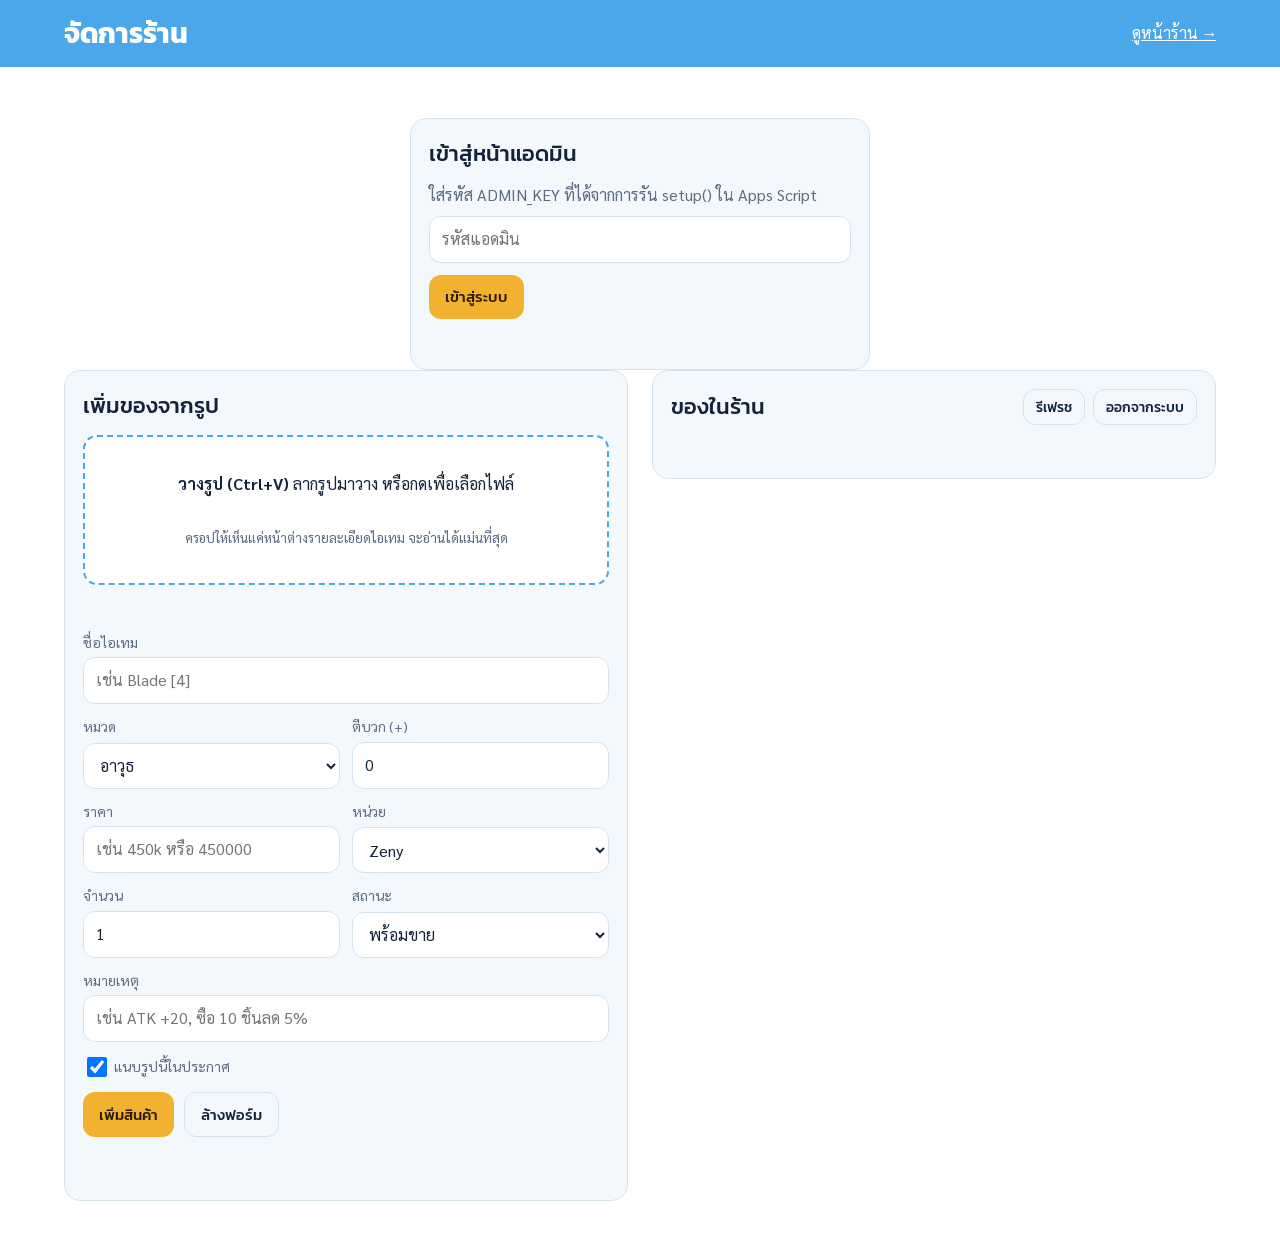
==== admin.html @ 88887d54 "Add files via upload" ====
<!DOCTYPE html>
<html lang="th">
<head>
<meta charset="utf-8">
<meta name="viewport" content="width=device-width, initial-scale=1">
<meta name="robots" content="noindex">
<title>จัดการร้าน RO</title>
<link rel="preconnect" href="https://fonts.googleapis.com">
<link rel="preconnect" href="https://fonts.gstatic.com" crossorigin>
<link href="https://fonts.googleapis.com/css2?family=Kanit:wght@500;700&family=Sarabun:wght@400;600&display=swap" rel="stylesheet">
<link rel="stylesheet" href="style.css">
<style>
.top{background:var(--sky);color:#fff;padding-block:18px}
.top .wrap{display:flex;flex-wrap:wrap;gap:12px;align-items:center;justify-content:space-between}
.top h1{margin:0;font-size:28px;line-height:1.1}
.top a{color:#fff}
.cols{display:grid;grid-template-columns:minmax(0,1fr) minmax(0,1fr);gap:24px;align-items:start}
.panel{background:var(--card);border:1px solid var(--line);border-radius:16px;padding:18px}
.panel h2{margin:0 0 12px;font-size:22px;font-weight:500}
.drop{border:2px dashed var(--sky);border-radius:14px;padding:22px 16px;text-align:center;cursor:pointer;background:var(--bg);display:grid;gap:6px;place-items:center;min-height:150px}
.drop.over{background:color-mix(in srgb,var(--sky) 14%,var(--bg))}
.drop img{max-height:240px;border-radius:8px}
.drop small{color:var(--soft)}
.status{font-size:15px;margin:10px 0 0;min-height:1.5em}
.status.ok{color:var(--ok)}.status.bad{color:var(--bad)}
.form{display:grid;grid-template-columns:repeat(2,minmax(0,1fr));gap:12px;margin-top:14px}
.form label{display:grid;gap:4px;font-size:14px;color:var(--soft)}
.form .full{grid-column:1/-1}
.form input,.form select,.form textarea{width:100%;color:var(--ink)}
.check{display:flex!important;align-items:center;gap:8px;grid-template-columns:none}
.check input{width:20px!important;height:20px;min-height:0}
.raw{font-size:13px;color:var(--soft);margin-top:10px}
.raw pre{white-space:pre-wrap;background:var(--bg);border:1px solid var(--line);border-radius:8px;padding:8px;max-height:160px;overflow:auto}
.list{display:grid;gap:10px}
.li{display:grid;grid-template-columns:44px minmax(0,1fr) auto;gap:6px 12px;align-items:center;background:var(--bg);border:1px solid var(--line);border-radius:12px;padding:10px}
.li .ico{width:44px;height:44px;grid-row:span 2}
.li .ico svg{width:30px;height:30px}
.li .nm{font-weight:600}
.li .pr{color:var(--gold-ink);font-family:Kanit,sans-serif;white-space:nowrap}
.li .ctl{grid-column:2/-1;display:flex;flex-wrap:wrap;gap:6px;align-items:center}
.li .ctl input{width:8.5em;min-height:36px;padding:6px 10px}
.li .ctl select{min-height:36px;padding:6px 10px}
.li.hidden-row{opacity:.55}
.btn.danger{background:transparent;border:1.5px solid var(--bad);color:var(--bad)}
.login{max-width:460px;margin:0 auto}
.login input{width:100%;margin:8px 0 12px}
@media(max-width:860px){.cols{grid-template-columns:minmax(0,1fr)}}
@media(max-width:480px){.form{grid-template-columns:minmax(0,1fr)}}
</style>
</head>
<body>
<header class="band top">
  <div class="wrap"><h1>จัดการร้าน</h1><a href="./">ดูหน้าร้าน →</a></div>
</header>

<main class="band">
  <div class="wrap">
    <section id="login" class="panel login" hidden>
      <h2>เข้าสู่หน้าแอดมิน</h2>
      <p style="margin:0;color:var(--soft)">ใส่รหัส ADMIN_KEY ที่ได้จากการรัน setup() ใน Apps Script</p>
      <label for="key" class="vh">รหัสแอดมิน</label>
      <input id="key" type="password" autocomplete="current-password" placeholder="รหัสแอดมิน">
      <button class="btn" id="login-btn" type="button">เข้าสู่ระบบ</button>
      <p class="status" id="login-status"></p>
    </section>

    <div id="app" class="cols" hidden>
      <section class="panel">
        <h2>เพิ่มของจากรูป</h2>
        <div class="drop" id="drop" tabindex="0" role="button" aria-label="เลือกรูป screenshot">
          <span id="drop-text"><b>วางรูป (Ctrl+V)</b> ลากรูปมาวาง หรือกดเพื่อเลือกไฟล์</span>
          <small>ครอปให้เห็นแค่หน้าต่างรายละเอียดไอเทม จะอ่านได้แม่นที่สุด</small>
          <img id="preview" alt="รูปที่เลือก" hidden>
        </div>
        <input id="file" type="file" accept="image/*" hidden>
        <p class="status" id="ocr-status"></p>

        <form class="form" id="form" autocomplete="off">
          <label class="full">ชื่อไอเทม<input id="f-name" required placeholder="เช่น Blade [4]"></label>
          <label>หมวด<select id="f-cat"></select></label>
          <label>ตีบวก (+)<input id="f-refine" type="number" min="0" max="20" value="0" inputmode="numeric"></label>
          <label>ราคา<input id="f-price" required placeholder="เช่น 450k หรือ 450000" inputmode="decimal"></label>
          <label>หน่วย<select id="f-cur"><option value="z">Zeny</option><option value="฿">บาท</option></select></label>
          <label>จำนวน<input id="f-qty" type="number" min="1" value="1" inputmode="numeric"></label>
          <label>สถานะ<select id="f-status"><option value="on">พร้อมขาย</option><option value="hidden">ซ่อนไว้ก่อน</option></select></label>
          <label class="full">หมายเหตุ<input id="f-note" placeholder="เช่น ATK +20, ซื้อ 10 ชิ้นลด 5%"></label>
          <label class="full check"><input id="f-img" type="checkbox" checked> แนบรูปนี้ในประกาศ</label>
          <div class="full acts" style="justify-content:flex-start">
            <button class="btn" id="add-btn" type="submit">เพิ่มสินค้า</button>
            <button class="btn ghost" id="reset-btn" type="button">ล้างฟอร์ม</button>
          </div>
          <p class="status full" id="add-status"></p>
        </form>
        <details class="raw" id="raw-box" hidden><summary>ข้อความที่อ่านได้จากรูป</summary><pre id="raw"></pre></details>
      </section>

      <section class="panel">
        <div style="display:flex;justify-content:space-between;align-items:center;gap:10px;flex-wrap:wrap;margin-bottom:12px">
          <h2 style="margin:0">ของในร้าน <span id="n" style="color:var(--soft);font-size:16px"></span></h2>
          <div style="display:flex;gap:8px"><button class="btn ghost small" id="reload" type="button">รีเฟรช</button><button class="btn ghost small" id="logout" type="button">ออกจากระบบ</button></div>
        </div>
        <p class="status" id="list-status"></p>
        <div class="list" id="list"></div>
      </section>
    </div>
  </div>
</main>

<script src="config.js"></script>
<script src="common.js"></script>
<script src="parse.js"></script>
<script>
{
const { CATS, ICON, esc, fmt, fullName, parsePrice, api } = RO;
const $ = s => document.querySelector(s);
const TESS = "https://cdn.jsdelivr.net/npm/tesseract.js@5.1.1/dist/tesseract.min.js";
let KEY = "", ITEMS = [], imageData = "", worker = null, confirmDel = null;

const store = { get: k => { try { return localStorage.getItem(k) || ""; } catch (_) { return ""; } }, set: (k, v) => { try { v ? localStorage.setItem(k, v) : localStorage.removeItem(k); } catch (_) {} } };
const say = (el, msg, kind) => { el.textContent = msg || ""; el.className = "status" + (kind ? " " + kind : "") + (el.classList.contains("full") ? " full" : ""); };

$("#f-cat").innerHTML = CATS.map(([k, l]) => `<option value="${k}">${l}</option>`).join("");

/* ---------- login ---------- */
async function login(k) {
  say($("#login-status"), "กำลังตรวจสอบ…");
  try {
    await api({ key: k, action: "check" });
    KEY = k; store.set("ro-admin-key", k);
    $("#login").hidden = true; $("#app").hidden = false;
    loadList();
  } catch (e) {
    store.set("ro-admin-key", "");
    $("#login").hidden = false; $("#app").hidden = true;
    say($("#login-status"), e.message, "bad");
  }
}
$("#login-btn").addEventListener("click", () => login($("#key").value.trim()));
$("#key").addEventListener("keydown", e => { if (e.key === "Enter") login($("#key").value.trim()); });
$("#logout").addEventListener("click", () => { store.set("ro-admin-key", ""); location.reload(); });

/* ---------- image + OCR ---------- */
function loadScript(src) { return new Promise((ok, no) => { const s = document.createElement("script"); s.src = src; s.onload = ok; s.onerror = () => no(new Error("โหลดตัวอ่านรูปไม่สำเร็จ")); document.head.appendChild(s); }); }
function readImage(file) { return new Promise((ok, no) => { const img = new Image(); img.onload = () => ok(img); img.onerror = () => no(new Error("เปิดรูปไม่ได้")); img.src = URL.createObjectURL(file); }); }

// ย่อรูปสำหรับแนบในประกาศ (กว้างสุด 900px, JPEG)
function toJpeg(img) {
  const s = Math.min(1, 900 / img.naturalWidth), c = document.createElement("canvas");
  c.width = Math.round(img.naturalWidth * s); c.height = Math.round(img.naturalHeight * s);
  c.getContext("2d").drawImage(img, 0, 0, c.width, c.height);
  return c.toDataURL("image/jpeg", 0.85);
}
// เตรียมรูปให้ OCR อ่านง่าย: ขยาย 2 เท่า, ขาวดำ, กลับสีถ้าพื้นมืด
function forOcr(img) {
  const s = Math.min(2, 2400 / img.naturalWidth), c = document.createElement("canvas");
  c.width = Math.round(img.naturalWidth * s); c.height = Math.round(img.naturalHeight * s);
  const g = c.getContext("2d"); g.imageSmoothingQuality = "high"; g.drawImage(img, 0, 0, c.width, c.height);
  const d = g.getImageData(0, 0, c.width, c.height), p = d.data; let sum = 0;
  for (let i = 0; i < p.length; i += 4) { const y = 0.299 * p[i] + 0.587 * p[i + 1] + 0.114 * p[i + 2]; p[i] = p[i + 1] = p[i + 2] = y; sum += y; }
  if (sum / (p.length / 4) < 110) for (let i = 0; i < p.length; i += 4) p[i] = p[i + 1] = p[i + 2] = 255 - p[i];
  g.putImageData(d, 0, 0); return c;
}

async function handleFile(file) {
  if (!file || !/^image\//.test(file.type)) return say($("#ocr-status"), "ต้องเป็นไฟล์รูปเท่านั้น", "bad");
  try {
    const img = await readImage(file);
    imageData = toJpeg(img);
    $("#preview").src = imageData; $("#preview").hidden = false; $("#drop-text").hidden = true;
    say($("#ocr-status"), "กำลังอ่านข้อความในรูป… (ครั้งแรกอาจใช้เวลา 10–20 วินาที)");
    if (!window.Tesseract) await loadScript(TESS);
    if (!worker) worker = await Tesseract.createWorker("eng");
    const { data } = await worker.recognize(forOcr(img));
    const r = parseItemText(data.text);
    $("#raw").textContent = r.raw.join("\n"); $("#raw-box").hidden = false;
    if (r.name) $("#f-name").value = r.name;
    $("#f-refine").value = r.refine; $("#f-cat").value = r.cat; $("#f-qty").value = r.qty;
    if (r.note && !$("#f-note").value) $("#f-note").value = r.note;
    say($("#ocr-status"), r.name ? "อ่านได้แล้ว ตรวจชื่อให้ถูก ใส่ราคา แล้วกดเพิ่มสินค้า" : "อ่านชื่อไม่ออก พิมพ์ชื่อเองได้เลย", r.name ? "ok" : "bad");
    $("#f-price").focus();
  } catch (e) { say($("#ocr-status"), e.message, "bad"); }
}
const drop = $("#drop");
drop.addEventListener("click", () => $("#file").click());
drop.addEventListener("keydown", e => { if (e.key === "Enter" || e.key === " ") { e.preventDefault(); $("#file").click(); } });
$("#file").addEventListener("change", e => handleFile(e.target.files[0]));
drop.addEventListener("dragover", e => { e.preventDefault(); drop.classList.add("over"); });
drop.addEventListener("dragleave", () => drop.classList.remove("over"));
drop.addEventListener("drop", e => { e.preventDefault(); drop.classList.remove("over"); handleFile(e.dataTransfer.files[0]); });
document.addEventListener("paste", e => { if ($("#app").hidden) return; const f = [...(e.clipboardData?.files || [])].find(f => /^image\//.test(f.type)); if (f) { e.preventDefault(); handleFile(f); } });

function resetForm() {
  $("#form").reset(); imageData = ""; $("#preview").hidden = true; $("#drop-text").hidden = false;
  $("#raw-box").hidden = true; say($("#ocr-status"), ""); $("#file").value = "";
}
$("#reset-btn").addEventListener("click", () => { resetForm(); say($("#add-status"), ""); });

$("#form").addEventListener("submit", async e => {
  e.preventDefault();
  const price = parsePrice($("#f-price").value);
  if (!$("#f-name").value.trim()) return say($("#add-status"), "ใส่ชื่อไอเทมก่อนครับ", "bad");
  if (!(price >= 0)) return say($("#add-status"), "ราคาไม่ถูกต้อง ใส่แบบ 450k หรือ 450000", "bad");
  const item = { name: $("#f-name").value.trim(), cat: $("#f-cat").value, refine: +$("#f-refine").value || 0, price, cur: $("#f-cur").value, qty: +$("#f-qty").value || 1, status: $("#f-status").value, note: $("#f-note").value.trim() };
  $("#add-btn").disabled = true; say($("#add-status"), "กำลังบันทึก…");
  try {
    const r = await api({ key: KEY, action: "add", item, image: $("#f-img").checked ? imageData : "" });
    ITEMS.unshift(r.item); renderList();
    say($("#add-status"), "เพิ่ม " + fullName(r.item) + " แล้ว ✓", "ok"); resetForm();
  } catch (err) { say($("#add-status"), err.message, "bad"); }
  $("#add-btn").disabled = false;
});

/* ---------- list ---------- */
async function loadList() {
  say($("#list-status"), "กำลังโหลด…");
  try { const r = await api({ key: KEY, action: "list" }); ITEMS = r.items.reverse(); renderList(); say($("#list-status"), ""); }
  catch (e) { say($("#list-status"), e.message, "bad"); }
}
function renderList() {
  $("#n").textContent = "(" + ITEMS.length + ")";
  $("#list").innerHTML = ITEMS.length ? ITEMS.map(i => `<div class="li${i.status === "hidden" ? " hidden-row" : ""}" data-id="${esc(i.id)}">
    <div class="ico">${ICON[i.cat] || ICON.use}</div>
    <div class="nm">${esc(fullName(i))} <span style="color:var(--soft);font-weight:400">×${esc(i.qty)}</span></div>
    <div class="pr">${esc(fmt(i.price, i.cur))}</div>
    <div class="ctl">
      <label class="vh" for="p-${esc(i.id)}">ราคาใหม่</label>
      <input id="p-${esc(i.id)}" data-f="price" placeholder="ราคาใหม่" inputmode="decimal">
      <label class="vh" for="s-${esc(i.id)}">สถานะ</label>
      <select id="s-${esc(i.id)}" data-f="status">${[["on", "พร้อมขาย"], ["sold", "ขายแล้ว"], ["hidden", "ซ่อน"]].map(([v, l]) => `<option value="${v}"${i.status === v ? " selected" : ""}>${l}</option>`).join("")}</select>
      <button class="btn small" type="button" data-act="save">บันทึก</button>
      <button class="btn danger small" type="button" data-act="del">${confirmDel === i.id ? "ยืนยันลบ?" : "ลบ"}</button>
    </div>
  </div>`).join("") : `<div class="empty">ยังไม่มีของในร้าน เริ่มเพิ่มจากรูปทางซ้ายได้เลย</div>`;
}
$("#list").addEventListener("click", async e => {
  const b = e.target.closest("[data-act]"); if (!b) return;
  const row = b.closest(".li"), id = row.dataset.id;
  try {
    if (b.dataset.act === "del") {
      if (confirmDel !== id) { confirmDel = id; renderList(); return; }
      b.disabled = true; await api({ key: KEY, action: "delete", id });
      ITEMS = ITEMS.filter(i => i.id !== id); confirmDel = null; renderList(); say($("#list-status"), "ลบแล้ว ✓", "ok");
    } else {
      const patch = { status: row.querySelector('[data-f="status"]').value };
      const pv = row.querySelector('[data-f="price"]').value.trim();
      if (pv) { const p = parsePrice(pv); if (!(p >= 0)) return say($("#list-status"), "ราคาไม่ถูกต้อง", "bad"); patch.price = p; }
      b.disabled = true; const r = await api({ key: KEY, action: "update", id, patch });
      ITEMS = ITEMS.map(i => i.id === id ? r.item : i); renderList(); say($("#list-status"), "บันทึก " + fullName(r.item) + " แล้ว ✓", "ok");
    }
  } catch (err) { b.disabled = false; say($("#list-status"), err.message, "bad"); }
});
$("#reload").addEventListener("click", loadList);

/* ---------- start ---------- */
if (!window.API_URL) { $("#login").hidden = false; say($("#login-status"), "ยังไม่ได้ใส่ API_URL ใน config.js (ดู README ขั้นที่ 3)", "bad"); $("#login-btn").disabled = true; }
else if (store.get("ro-admin-key")) login(store.get("ro-admin-key"));
else $("#login").hidden = false;
}
</script>
</body>
</html>
---- style.css ----
/* VOICE everyday, a friendly player's shop
   IDEA a merchant's vending cart in town: sign board, crates of goods, price tags
   PICTURE sky band with a drawn merchant cart; the item list is the main content
   COLOUR sky blue field, white surface, deep navy ink, sunflower gold accent for prices
   TYPE Kanit display + Sarabun text (Thai)
   LAYOUT laptop: band with title left + cart scene; list grid beneath. phone: stacked */
:root{color-scheme:light dark;--bg:light-dark(#ffffff,#0d1a2b);--ink:light-dark(#13233a,#eaf2fb);--soft:light-dark(#5b6b80,#9fb2c8);--sky:light-dark(#4aa8ea,#173a5c);--sky2:light-dark(#9fd6fb,#24547f);--card:light-dark(#f3f8fd,#132539);--line:light-dark(#d5e3f1,#24405e);--gold:#f2b230;--gold-ink:light-dark(#8a5a00,#ffd27a);--sold:light-dark(#c9d3de,#3a4b60);--ok:light-dark(#137a3a,#6fdc98);--bad:light-dark(#b3261e,#ff8a80)}
*{box-sizing:border-box;min-width:0}
html,body{margin:0}
body{background:var(--bg);color:var(--ink);font:16px/1.55 Sarabun,"Noto Sans Thai",system-ui,sans-serif;overflow-x:clip}
h1,h2,h3,.btn,.chip{font-family:Kanit,Sarabun,system-ui,sans-serif}
img{max-width:100%}
.vh{position:absolute;left:-9999px}
.band{padding-block:clamp(24px,4vw,56px);padding-left:max(5vw,16px);padding-right:max(5vw,16px)}
.wrap{max-width:1240px;margin:0 auto}
.hero{background:linear-gradient(var(--sky),var(--sky2));color:#fff;padding-bottom:0}
.hero .wrap{display:grid;grid-template-columns:minmax(0,1fr) minmax(0,1.1fr);gap:24px;align-items:end}
.hero h1{font-size:clamp(34px,5vw,52px);line-height:1.05;letter-spacing:-.02em;margin:0 0 10px;text-wrap:balance}
.hero p{margin:0 0 8px;font-size:17px;max-width:34em}
.hero .txt{padding-bottom:clamp(24px,4vw,56px)}
.meta{display:flex;flex-wrap:wrap;gap:8px;margin-top:14px}
.meta span{background:rgb(255 255 255/.22);border-radius:999px;padding:4px 12px;font-size:14px;white-space:nowrap}
.scene{position:relative;height:clamp(200px,26vw,300px)}
.scene svg{position:absolute;inset:0;width:100%;height:100%}
.tools{display:flex;flex-wrap:wrap;gap:10px;align-items:center;margin-bottom:18px}
input,select,textarea{font:inherit;font-size:16px;padding:10px 12px;border:1.5px solid var(--line);border-radius:12px;background:var(--bg);color:var(--ink);min-height:44px}
.search{flex:1 1 240px}
input:focus,select:focus,textarea:focus,.chip:focus-visible,.btn:focus-visible{outline:3px solid var(--gold);outline-offset:2px}
.chips{display:flex;flex-wrap:wrap;gap:8px;margin-bottom:18px}
.chip{border:1.5px solid var(--line);background:var(--bg);color:var(--ink);border-radius:999px;padding:8px 16px;font-size:15px;min-height:44px;cursor:pointer}
.chip:hover{border-color:var(--sky)}
.chip[aria-pressed=true]{background:var(--ink);color:var(--bg);border-color:var(--ink)}
.count{color:var(--soft);font-size:14px;margin:0 0 12px}
.grid{display:grid;grid-template-columns:repeat(auto-fill,minmax(250px,1fr));gap:14px}
.item{background:var(--card);border:1px solid var(--line);border-radius:16px;padding:16px;display:grid;grid-template-columns:56px minmax(0,1fr);gap:4px 14px;align-content:start}
.item.sold{opacity:.6}
.ico{grid-row:span 2;width:56px;height:56px;border-radius:14px;background:var(--bg);border:1px solid var(--line);display:grid;place-items:center;overflow:hidden}
.ico svg{width:38px;height:38px}
.shot{grid-column:1/-1;margin-top:8px;border-radius:10px;border:1px solid var(--line);background:#000;max-height:220px;width:100%;object-fit:contain;cursor:zoom-in}
.item h3{margin:0;font-size:18px;line-height:1.25;font-weight:500}
.item .sub{font-size:14px;color:var(--soft)}
.item .note{grid-column:1/-1;font-size:15px;margin:6px 0 0}
.row{grid-column:1/-1;display:flex;flex-wrap:wrap;justify-content:space-between;align-items:center;gap:10px;margin-top:10px;padding-top:12px;border-top:1px dashed var(--line)}
.price{font-family:Kanit,sans-serif;font-weight:700;font-size:22px;color:var(--gold-ink);white-space:nowrap}
.tag{font-size:13px;border-radius:6px;padding:2px 8px;background:var(--sold);color:var(--ink);white-space:nowrap}
.btn{font-size:15px;border:0;border-radius:12px;padding:10px 16px;min-height:44px;background:var(--gold);color:#2a1a00;cursor:pointer;font-weight:500}
.btn:hover{filter:brightness(1.06)}
.btn:disabled{background:var(--sold);cursor:default;color:var(--soft)}
.btn.ghost{background:transparent;border:1.5px solid var(--line);color:var(--ink)}
.btn.small{min-height:36px;padding:6px 12px;font-size:14px}
.empty{padding:40px 16px;text-align:center;color:var(--soft);border:1.5px dashed var(--line);border-radius:16px}
.how{background:var(--card);border-top:1px solid var(--line)}
.how .wrap{display:grid;grid-template-columns:repeat(auto-fit,minmax(220px,1fr));gap:20px 32px}
.how h2{font-size:22px;margin:0 0 6px;font-weight:500}
.how p{margin:0;color:var(--soft)}
.contact{display:grid;gap:6px;margin:0;padding:0;list-style:none}
.contact b{display:inline-block;min-width:6.5em}
footer{padding:20px max(5vw,16px);font-size:13px;color:var(--soft);text-align:center}
.dlg{position:fixed;inset:0;background:rgb(5 15 30/.6);display:none;place-items:center;padding:16px;z-index:9}
.dlg.open{display:grid}
.box{background:var(--bg);color:var(--ink);border-radius:18px;max-width:440px;width:100%;padding:22px;box-shadow:0 10px 30px rgb(0 0 0/.25);max-height:92vh;overflow:auto}
.box h2{margin:0 0 4px;font-size:24px;font-weight:500}
.box textarea{width:100%;background:var(--card);resize:vertical;min-height:84px;margin:12px 0}
.acts{display:flex;flex-wrap:wrap;gap:10px;justify-content:flex-end}
.sample{font-size:13px;color:var(--soft);margin:14px 0 0}
.zoom img{max-width:min(92vw,900px);max-height:88vh;border-radius:12px}
@media(max-width:700px){.hero .wrap{grid-template-columns:minmax(0,1fr)}.hero .txt{padding-bottom:0}.scene{height:190px}}
@media(prefers-reduced-motion:no-preference){.bob{animation:bob 3s ease-in-out infinite}@keyframes bob{50%{transform:translateY(-5px)}}}
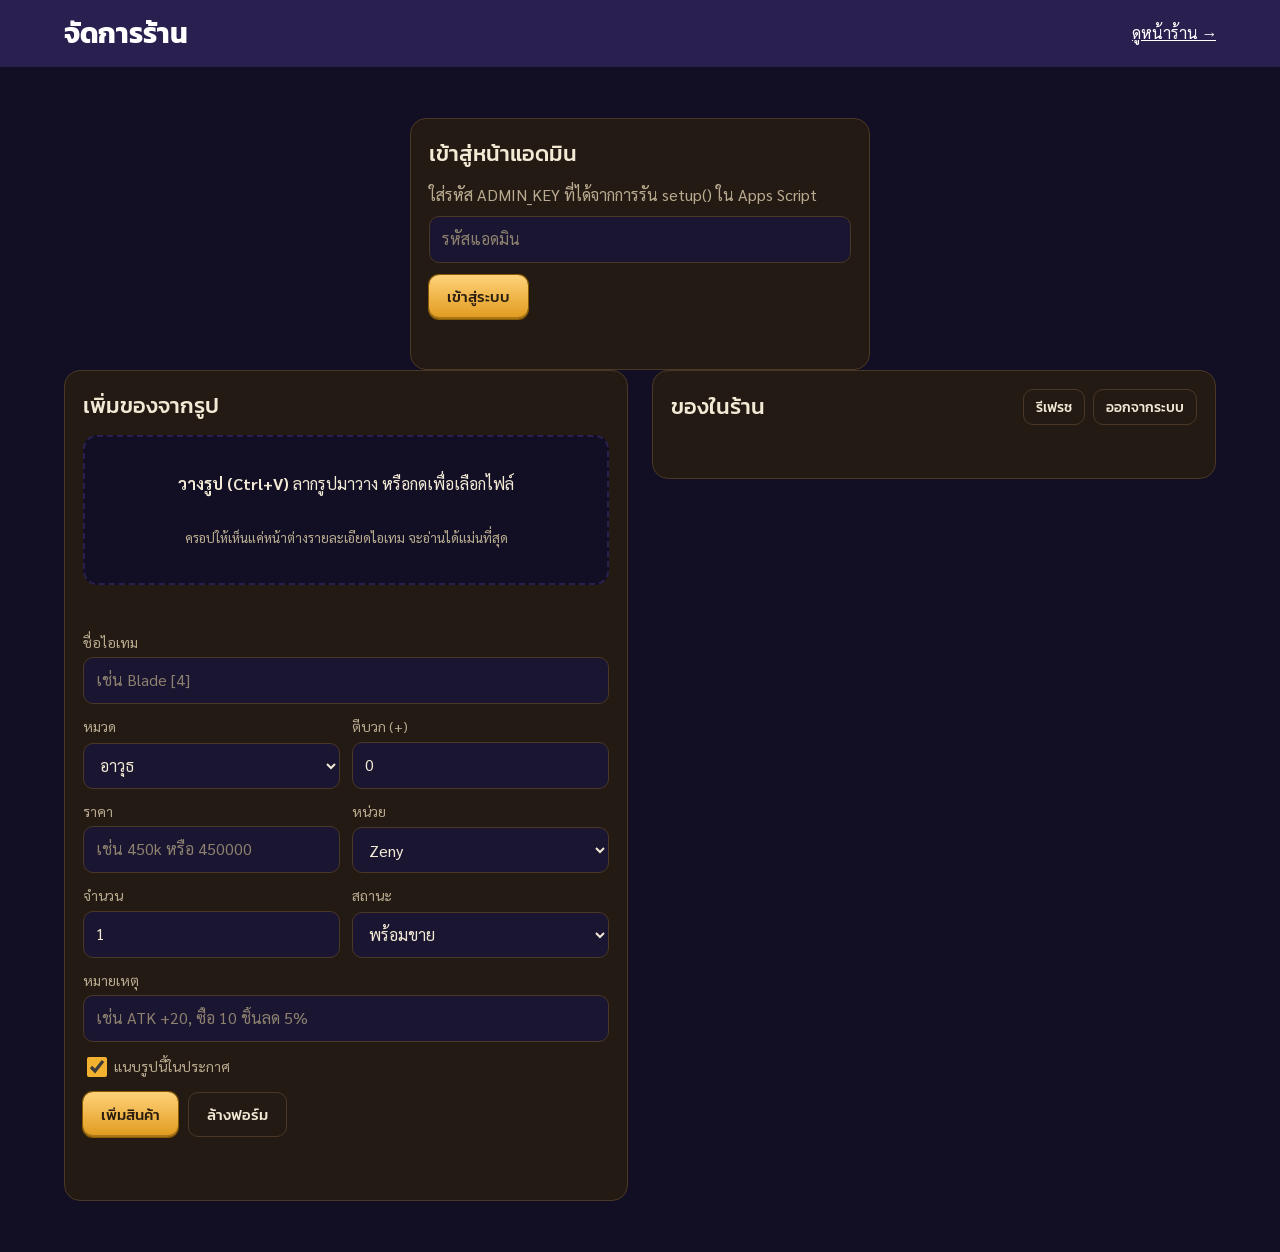
==== commit 3d4c5aba: "Add files via upload" ====
--- a/admin.html
+++ b/admin.html
@@ -7,7 +7,7 @@
 <title>จัดการร้าน RO</title>
 <link rel="preconnect" href="https://fonts.googleapis.com">
 <link rel="preconnect" href="https://fonts.gstatic.com" crossorigin>
-<link href="https://fonts.googleapis.com/css2?family=Kanit:wght@500;700&family=Sarabun:wght@400;600&display=swap" rel="stylesheet">
+<link href="https://fonts.googleapis.com/css2?family=Chonburi&family=Cinzel:wght@600;700&family=Kanit:wght@500;700&family=Sarabun:wght@400;600&display=swap" rel="stylesheet">
 <link rel="stylesheet" href="style.css">
 <style>
 .top{background:var(--sky);color:#fff;padding-block:18px}
--- a/style.css
+++ b/style.css
@@ -1,10 +1,10 @@
-/* VOICE everyday, a friendly player's shop
-   IDEA a merchant's vending cart in town: sign board, crates of goods, price tags
-   PICTURE sky band with a drawn merchant cart; the item list is the main content
-   COLOUR sky blue field, white surface, deep navy ink, sunflower gold accent for prices
-   TYPE Kanit display + Sarabun text (Thai)
-   LAYOUT laptop: band with title left + cart scene; list grid beneath. phone: stacked */
-:root{color-scheme:light dark;--bg:light-dark(#ffffff,#0d1a2b);--ink:light-dark(#13233a,#eaf2fb);--soft:light-dark(#5b6b80,#9fb2c8);--sky:light-dark(#4aa8ea,#173a5c);--sky2:light-dark(#9fd6fb,#24547f);--card:light-dark(#f3f8fd,#132539);--line:light-dark(#d5e3f1,#24405e);--gold:#f2b230;--gold-ink:light-dark(#8a5a00,#ffd27a);--sold:light-dark(#c9d3de,#3a4b60);--ok:light-dark(#137a3a,#6fdc98);--bad:light-dark(#b3261e,#ff8a80)}
+/* VOICE everyday shop, told as an old fantasy town at night
+   IDEA a night market stall under lanterns; each item card is a carved wooden game window with a gold frame
+   PICTURE moonlit town skyline + lantern-lit merchant stall in the header band
+   COLOUR deep indigo night, warm wood, lantern gold, parchment for text and the buy dialog
+   TYPE Chonburi (shop name) + Cinzel (Latin subtitle) + Kanit labels + Sarabun text
+   LAYOUT laptop: crest + name left, stall scene right; card grid beneath. phone: stacked */
+:root{color-scheme:dark;--bg:#120f24;--bg2:#1a1530;--ink:#f3ead6;--soft:#b9ac90;--sky:#2a2050;--card:#241a14;--wood1:#2d2019;--wood2:#1f1610;--line:#4a3826;--frame:#b8893c;--gold:#f2b230;--gold-ink:#ffd27a;--sold:#3a3142;--ok:#7ee0a0;--bad:#ff8a80;--parch:#f1e3c2;--parch-ink:#2a1d10}
 *{box-sizing:border-box;min-width:0}
 html,body{margin:0}
 body{background:var(--bg);color:var(--ink);font:16px/1.55 Sarabun,"Noto Sans Thai",system-ui,sans-serif;overflow-x:clip}
@@ -13,56 +13,76 @@
 .vh{position:absolute;left:-9999px}
 .band{padding-block:clamp(24px,4vw,56px);padding-left:max(5vw,16px);padding-right:max(5vw,16px)}
 .wrap{max-width:1240px;margin:0 auto}
-.hero{background:linear-gradient(var(--sky),var(--sky2));color:#fff;padding-bottom:0}
-.hero .wrap{display:grid;grid-template-columns:minmax(0,1fr) minmax(0,1.1fr);gap:24px;align-items:end}
-.hero h1{font-size:clamp(34px,5vw,52px);line-height:1.05;letter-spacing:-.02em;margin:0 0 10px;text-wrap:balance}
-.hero p{margin:0 0 8px;font-size:17px;max-width:34em}
+
+/* ----- header ----- */
+.hero{background:linear-gradient(#0b0a1d 0%,#1f1942 55%,#3d2a57 100%);color:var(--ink);padding-bottom:0;border-bottom:3px solid var(--frame);box-shadow:0 1px 0 #5a3d1a}
+.hero .wrap{display:grid;grid-template-columns:minmax(0,1fr) minmax(0,1.15fr);gap:24px;align-items:end}
 .hero .txt{padding-bottom:clamp(24px,4vw,56px)}
+.logo{display:flex;align-items:center;gap:16px;margin-bottom:14px}
+.crest{width:clamp(56px,7vw,76px);height:auto;flex:none;filter:drop-shadow(0 0 10px rgb(242 178 48/.35))}
+.hero h1{font-family:Chonburi,Kanit,serif;font-weight:400;font-size:clamp(34px,5vw,54px);line-height:1.15;letter-spacing:0;margin:0;text-wrap:balance;background:linear-gradient(180deg,#fff4cf 10%,#ffd27a 45%,#d4911c 80%);-webkit-background-clip:text;background-clip:text;color:transparent;filter:drop-shadow(0 2px 0 #4a2c08) drop-shadow(0 0 14px rgb(242 178 48/.35))}
+.sublogo{font-family:Cinzel,serif;font-weight:600;font-size:15px;color:var(--frame);letter-spacing:.08em;margin-top:2px}
+.hero p{margin:0 0 8px;font-size:17px;max-width:34em;color:#e6dcc4}
 .meta{display:flex;flex-wrap:wrap;gap:8px;margin-top:14px}
-.meta span{background:rgb(255 255 255/.22);border-radius:999px;padding:4px 12px;font-size:14px;white-space:nowrap}
-.scene{position:relative;height:clamp(200px,26vw,300px)}
+.meta span{background:rgb(0 0 0/.3);border:1px solid var(--line);color:var(--gold-ink);border-radius:999px;padding:4px 12px;font-size:14px;white-space:nowrap}
+.scene{position:relative;height:clamp(210px,27vw,320px)}
 .scene svg{position:absolute;inset:0;width:100%;height:100%}
+
+/* ----- controls ----- */
 .tools{display:flex;flex-wrap:wrap;gap:10px;align-items:center;margin-bottom:18px}
-input,select,textarea{font:inherit;font-size:16px;padding:10px 12px;border:1.5px solid var(--line);border-radius:12px;background:var(--bg);color:var(--ink);min-height:44px}
+input,select,textarea{font:inherit;font-size:16px;padding:10px 12px;border:1.5px solid var(--line);border-radius:10px;background:var(--bg2);color:var(--ink);min-height:44px}
+input::placeholder,textarea::placeholder{color:#8d8170}
 .search{flex:1 1 240px}
 input:focus,select:focus,textarea:focus,.chip:focus-visible,.btn:focus-visible{outline:3px solid var(--gold);outline-offset:2px}
+input[type=checkbox]{accent-color:var(--gold)}
 .chips{display:flex;flex-wrap:wrap;gap:8px;margin-bottom:18px}
-.chip{border:1.5px solid var(--line);background:var(--bg);color:var(--ink);border-radius:999px;padding:8px 16px;font-size:15px;min-height:44px;cursor:pointer}
-.chip:hover{border-color:var(--sky)}
-.chip[aria-pressed=true]{background:var(--ink);color:var(--bg);border-color:var(--ink)}
+.chip{border:1.5px solid var(--line);background:var(--bg2);color:var(--ink);border-radius:999px;padding:8px 16px;font-size:15px;min-height:44px;cursor:pointer}
+.chip:hover{border-color:var(--frame)}
+.chip[aria-pressed=true]{background:var(--gold);color:var(--parch-ink);border-color:var(--gold)}
 .count{color:var(--soft);font-size:14px;margin:0 0 12px}
-.grid{display:grid;grid-template-columns:repeat(auto-fill,minmax(250px,1fr));gap:14px}
-.item{background:var(--card);border:1px solid var(--line);border-radius:16px;padding:16px;display:grid;grid-template-columns:56px minmax(0,1fr);gap:4px 14px;align-content:start}
-.item.sold{opacity:.6}
-.ico{grid-row:span 2;width:56px;height:56px;border-radius:14px;background:var(--bg);border:1px solid var(--line);display:grid;place-items:center;overflow:hidden}
-.ico svg{width:38px;height:38px}
-.shot{grid-column:1/-1;margin-top:8px;border-radius:10px;border:1px solid var(--line);background:#000;max-height:220px;width:100%;object-fit:contain;cursor:zoom-in}
-.item h3{margin:0;font-size:18px;line-height:1.25;font-weight:500}
+
+/* ----- item cards: wooden game window with gold frame ----- */
+.grid{display:grid;grid-template-columns:repeat(auto-fill,minmax(250px,1fr));gap:16px}
+.item{background:linear-gradient(180deg,var(--wood1),var(--wood2));border:1px solid #5a3d1a;border-radius:10px;padding:16px;display:grid;grid-template-columns:56px minmax(0,1fr);gap:4px 14px;align-content:start;box-shadow:inset 0 0 0 3px #150e09,inset 0 0 0 4px var(--frame),0 6px 16px rgb(0 0 0/.35);transition:box-shadow .2s,transform .2s}
+.item:hover{box-shadow:inset 0 0 0 3px #150e09,inset 0 0 0 4px var(--gold),0 0 22px rgb(242 178 48/.22),0 6px 16px rgb(0 0 0/.35)}
+.item.sold{opacity:.55;filter:saturate(.5)}
+.ico{grid-row:span 2;width:56px;height:56px;border-radius:50%;background:radial-gradient(circle at 40% 35%,#3a2a40,#150f20);border:2px solid var(--frame);display:grid;place-items:center;overflow:hidden;box-shadow:0 0 12px rgb(242 178 48/.18)}
+.ico svg{width:34px;height:34px}
+.shot{grid-column:1/-1;margin-top:8px;border-radius:6px;border:1px solid var(--line);background:#000;max-height:220px;width:100%;object-fit:contain;cursor:zoom-in}
+.item h3{margin:0;font-size:18px;line-height:1.25;font-weight:500;color:#fff4dc}
 .item .sub{font-size:14px;color:var(--soft)}
-.item .note{grid-column:1/-1;font-size:15px;margin:6px 0 0}
-.row{grid-column:1/-1;display:flex;flex-wrap:wrap;justify-content:space-between;align-items:center;gap:10px;margin-top:10px;padding-top:12px;border-top:1px dashed var(--line)}
-.price{font-family:Kanit,sans-serif;font-weight:700;font-size:22px;color:var(--gold-ink);white-space:nowrap}
-.tag{font-size:13px;border-radius:6px;padding:2px 8px;background:var(--sold);color:var(--ink);white-space:nowrap}
-.btn{font-size:15px;border:0;border-radius:12px;padding:10px 16px;min-height:44px;background:var(--gold);color:#2a1a00;cursor:pointer;font-weight:500}
-.btn:hover{filter:brightness(1.06)}
-.btn:disabled{background:var(--sold);cursor:default;color:var(--soft)}
-.btn.ghost{background:transparent;border:1.5px solid var(--line);color:var(--ink)}
+.item .note{grid-column:1/-1;font-size:15px;margin:6px 0 0;color:#e6dcc4}
+.row{grid-column:1/-1;display:flex;flex-wrap:wrap;justify-content:space-between;align-items:center;gap:10px;margin-top:10px;padding-top:12px;border-top:1px dashed #5a3d1a}
+.price{font-family:Kanit,sans-serif;font-weight:700;font-size:22px;color:var(--gold-ink);white-space:nowrap;text-shadow:0 0 10px rgb(242 178 48/.4)}
+.tag{font-size:13px;border-radius:6px;padding:2px 8px;background:var(--sold);color:var(--soft);white-space:nowrap}
+.btn{font-size:15px;border:0;border-radius:10px;padding:10px 18px;min-height:44px;background:linear-gradient(180deg,#ffd27a,#e09a1c);color:var(--parch-ink);cursor:pointer;font-weight:500;box-shadow:inset 0 -2px 0 rgb(0 0 0/.25),0 0 0 1px #8a5a00}
+.btn:hover{filter:brightness(1.08)}
+.btn:disabled{background:var(--sold);cursor:default;color:var(--soft);box-shadow:none}
+.btn.ghost{background:transparent;border:1.5px solid var(--line);color:var(--ink);box-shadow:none}
 .btn.small{min-height:36px;padding:6px 12px;font-size:14px}
-.empty{padding:40px 16px;text-align:center;color:var(--soft);border:1.5px dashed var(--line);border-radius:16px}
-.how{background:var(--card);border-top:1px solid var(--line)}
+.empty{padding:40px 16px;text-align:center;color:var(--soft);border:1.5px dashed var(--line);border-radius:10px}
+
+/* ----- info band ----- */
+.how{background:linear-gradient(#1a1530,#120f24);border-top:1px solid var(--line)}
 .how .wrap{display:grid;grid-template-columns:repeat(auto-fit,minmax(220px,1fr));gap:20px 32px}
-.how h2{font-size:22px;margin:0 0 6px;font-weight:500}
+.how h2{font-size:22px;margin:0 0 6px;font-weight:500;color:var(--gold-ink)}
 .how p{margin:0;color:var(--soft)}
 .contact{display:grid;gap:6px;margin:0;padding:0;list-style:none}
-.contact b{display:inline-block;min-width:6.5em}
-footer{padding:20px max(5vw,16px);font-size:13px;color:var(--soft);text-align:center}
-.dlg{position:fixed;inset:0;background:rgb(5 15 30/.6);display:none;place-items:center;padding:16px;z-index:9}
+.contact b{display:inline-block;min-width:6.5em;color:var(--ink)}
+.contact span{color:var(--soft)}
+footer{padding:20px max(5vw,16px);font-size:13px;color:#8d8170;text-align:center;border-top:1px solid #241d3a}
+
+/* ----- dialogs: parchment scroll ----- */
+.dlg{position:fixed;inset:0;background:rgb(5 4 15/.72);display:none;place-items:center;padding:16px;z-index:9}
 .dlg.open{display:grid}
-.box{background:var(--bg);color:var(--ink);border-radius:18px;max-width:440px;width:100%;padding:22px;box-shadow:0 10px 30px rgb(0 0 0/.25);max-height:92vh;overflow:auto}
+.box{background:radial-gradient(circle at 50% 0,#fbf1d8,var(--parch) 70%,#e2cc9c);color:var(--parch-ink);border-radius:8px;max-width:440px;width:100%;padding:24px;border:2px solid var(--frame);box-shadow:inset 0 0 0 4px var(--parch),inset 0 0 0 5px #c9a465,0 12px 40px rgb(0 0 0/.5);max-height:92vh;overflow:auto}
 .box h2{margin:0 0 4px;font-size:24px;font-weight:500}
-.box textarea{width:100%;background:var(--card);resize:vertical;min-height:84px;margin:12px 0}
+.box .price{color:#8a5a00;text-shadow:none}
+.box textarea{width:100%;background:#fbf5e4;color:var(--parch-ink);border-color:#c9a465;resize:vertical;min-height:84px;margin:12px 0}
+.box .btn.ghost{color:var(--parch-ink);border-color:#a88a5a}
 .acts{display:flex;flex-wrap:wrap;gap:10px;justify-content:flex-end}
 .sample{font-size:13px;color:var(--soft);margin:14px 0 0}
-.zoom img{max-width:min(92vw,900px);max-height:88vh;border-radius:12px}
-@media(max-width:700px){.hero .wrap{grid-template-columns:minmax(0,1fr)}.hero .txt{padding-bottom:0}.scene{height:190px}}
-@media(prefers-reduced-motion:no-preference){.bob{animation:bob 3s ease-in-out infinite}@keyframes bob{50%{transform:translateY(-5px)}}}
+.zoom img{max-width:min(92vw,900px);max-height:88vh;border-radius:8px;border:2px solid var(--frame)}
+
+@media(max-width:700px){.hero .wrap{grid-template-columns:minmax(0,1fr)}.hero .txt{padding-bottom:0}.scene{height:200px}}
+@media(prefers-reduced-motion:no-preference){.flick{animation:flick 3.2s ease-in-out infinite}@keyframes flick{0%,100%{opacity:1}40%{opacity:.82}55%{opacity:.95}70%{opacity:.86}}}
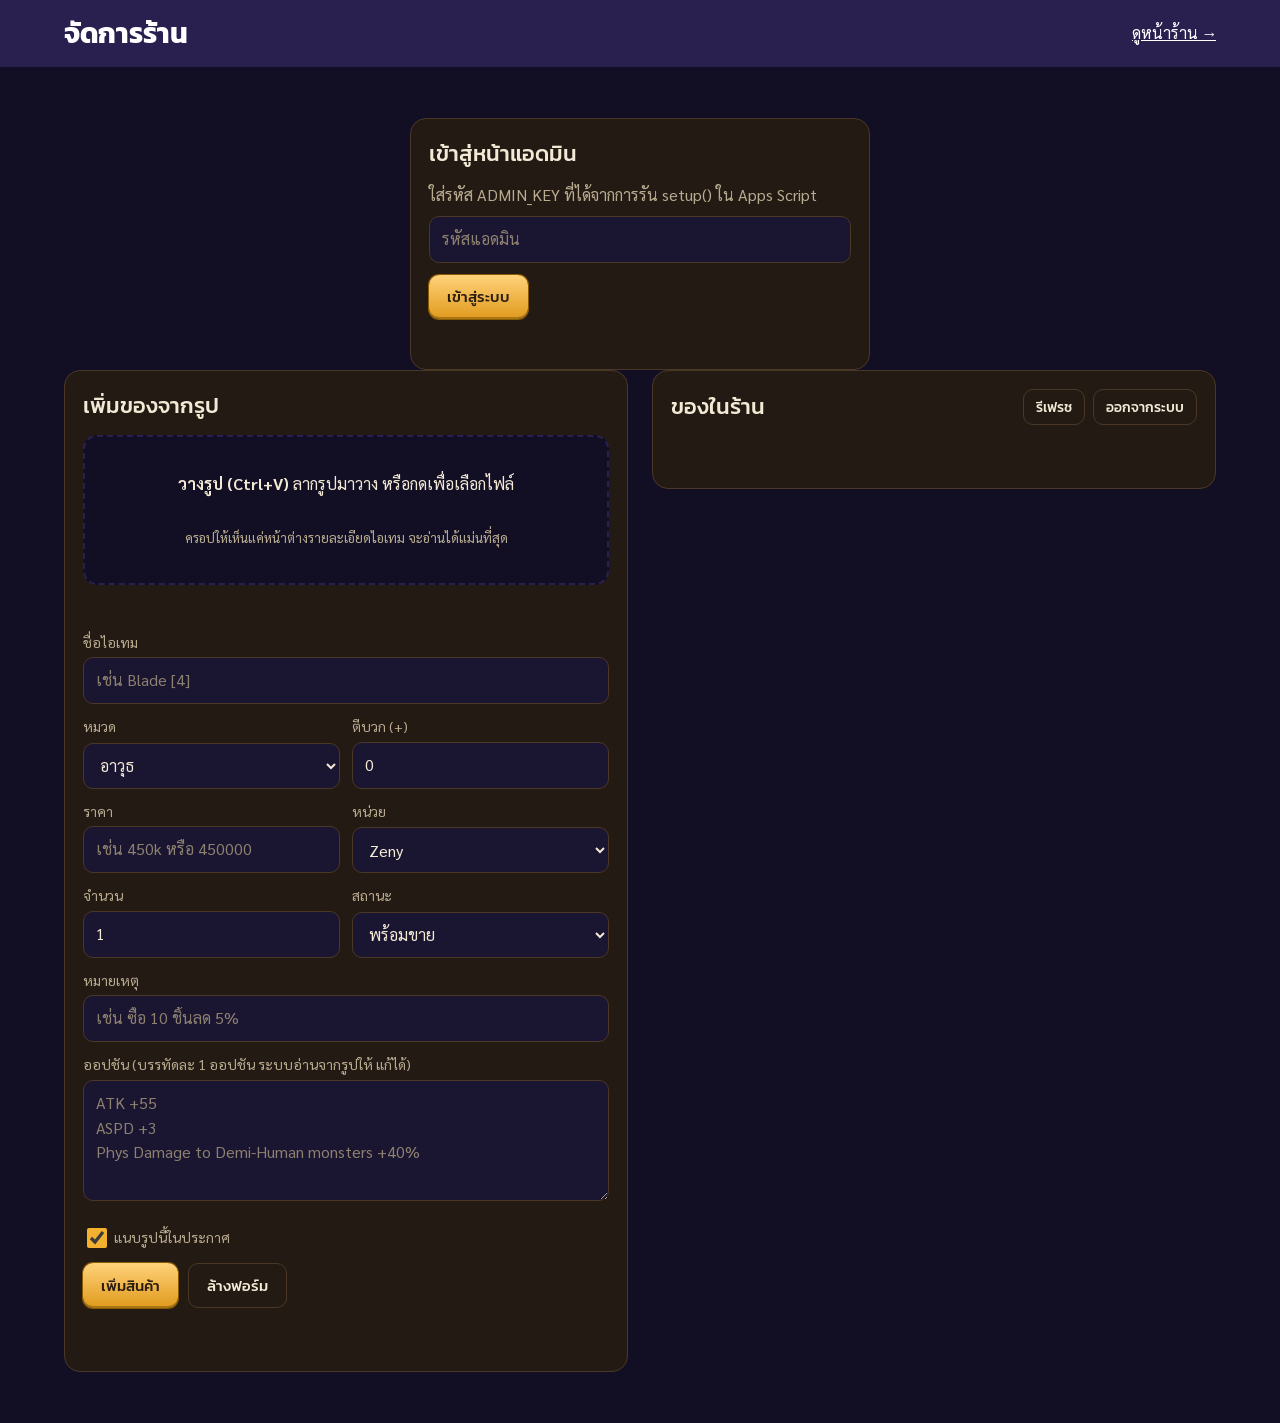
==== commit 5e5bbe4a: "Add files via upload" ====
--- a/admin.html
+++ b/admin.html
@@ -29,6 +29,14 @@
 .form input,.form select,.form textarea{width:100%;color:var(--ink)}
 .check{display:flex!important;align-items:center;gap:8px;grid-template-columns:none}
 .check input{width:20px!important;height:20px;min-height:0}
+.optprev{margin:-4px 0 0;font-size:13px;color:var(--soft)}
+.optprev b{color:var(--gold-ink);font-weight:600}
+.li .op{grid-column:2/-1;font-size:13px;color:var(--soft)}
+.li details{grid-column:2/-1;font-size:13px}
+.li details textarea{width:100%;min-height:70px;margin:6px 0}
+.li.resv-row{border-color:#b8893c;box-shadow:inset 3px 0 0 #f2b230}
+.rv{grid-column:2/-1;font-size:13px;color:var(--gold-ink);display:flex;flex-wrap:wrap;gap:6px;align-items:center}
+.ctl .by{width:9em}
 .raw{font-size:13px;color:var(--soft);margin-top:10px}
 .raw pre{white-space:pre-wrap;background:var(--bg);border:1px solid var(--line);border-radius:8px;padding:8px;max-height:160px;overflow:auto}
 .list{display:grid;gap:10px}
@@ -83,7 +91,9 @@
           <label>หน่วย<select id="f-cur"><option value="z">Zeny</option><option value="฿">บาท</option></select></label>
           <label>จำนวน<input id="f-qty" type="number" min="1" value="1" inputmode="numeric"></label>
           <label>สถานะ<select id="f-status"><option value="on">พร้อมขาย</option><option value="hidden">ซ่อนไว้ก่อน</option></select></label>
-          <label class="full">หมายเหตุ<input id="f-note" placeholder="เช่น ATK +20, ซื้อ 10 ชิ้นลด 5%"></label>
+          <label class="full">หมายเหตุ<input id="f-note" placeholder="เช่น ซื้อ 10 ชิ้นลด 5%"></label>
+          <label class="full">ออปชัน (บรรทัดละ 1 ออปชัน ระบบอ่านจากรูปให้ แก้ได้)<textarea id="f-opts" rows="4" placeholder="ATK +55&#10;ASPD +3&#10;Phys Damage to Demi-Human monsters +40%"></textarea></label>
+          <p class="full optprev" id="opts-prev"></p>
           <label class="full check"><input id="f-img" type="checkbox" checked> แนบรูปนี้ในประกาศ</label>
           <div class="full acts" style="justify-content:flex-start">
             <button class="btn" id="add-btn" type="submit">เพิ่มสินค้า</button>
@@ -99,6 +109,7 @@
           <h2 style="margin:0">ของในร้าน <span id="n" style="color:var(--soft);font-size:16px"></span></h2>
           <div style="display:flex;gap:8px"><button class="btn ghost small" id="reload" type="button">รีเฟรช</button><button class="btn ghost small" id="logout" type="button">ออกจากระบบ</button></div>
         </div>
+        <div class="chips" id="tabs" style="margin-bottom:10px"></div>
         <p class="status" id="list-status"></p>
         <div class="list" id="list"></div>
       </section>
@@ -109,12 +120,15 @@
 <script src="config.js"></script>
 <script src="common.js"></script>
 <script src="parse.js"></script>
+<script src="affixes.js"></script>
+<script src="calc-core.js"></script>
+<script src="opts.js"></script>
 <script>
 {
 const { CATS, ICON, esc, fmt, fullName, parsePrice, api } = RO;
 const $ = s => document.querySelector(s);
 const TESS = "https://cdn.jsdelivr.net/npm/tesseract.js@5.1.1/dist/tesseract.min.js";
-let KEY = "", ITEMS = [], imageData = "", worker = null, confirmDel = null;
+let TAB = "all", KEY = "", ITEMS = [], imageData = "", worker = null, confirmDel = null;
 
 const store = { get: k => { try { return localStorage.getItem(k) || ""; } catch (_) { return ""; } }, set: (k, v) => { try { v ? localStorage.setItem(k, v) : localStorage.removeItem(k); } catch (_) {} } };
 const say = (el, msg, kind) => { el.textContent = msg || ""; el.className = "status" + (kind ? " " + kind : "") + (el.classList.contains("full") ? " full" : ""); };
@@ -138,6 +152,15 @@
 $("#login-btn").addEventListener("click", () => login($("#key").value.trim()));
 $("#key").addEventListener("keydown", e => { if (e.key === "Enter") login($("#key").value.trim()); });
 $("#logout").addEventListener("click", () => { store.set("ro-admin-key", ""); location.reload(); });
+
+/* ---------- options ---------- */
+function optPreview() {
+  const txt = $("#f-opts").value.trim();
+  if (!txt) { $("#opts-prev").textContent = ""; return; }
+  const r = OPTS.parse(txt);
+  $("#opts-prev").innerHTML = r.opts.length ? `อ่านได้ ${r.opts.length} ออปชัน (${esc(OPTS.TYPE_LABEL[r.type] || r.type)}): ` + r.opts.map(o => `<b>${esc(OPTS.fmt(o))}</b>`).join(" · ") : "ยังอ่านออปชันไม่ได้ ลองพิมพ์ชื่อให้ตรงกับในเกม";
+}
+$("#f-opts").addEventListener("input", optPreview);
 
 /* ---------- image + OCR ---------- */
 function loadScript(src) { return new Promise((ok, no) => { const s = document.createElement("script"); s.src = src; s.onload = ok; s.onerror = () => no(new Error("โหลดตัวอ่านรูปไม่สำเร็จ")); document.head.appendChild(s); }); }
@@ -175,7 +198,10 @@
     $("#raw").textContent = r.raw.join("\n"); $("#raw-box").hidden = false;
     if (r.name) $("#f-name").value = r.name;
     $("#f-refine").value = r.refine; $("#f-cat").value = r.cat; $("#f-qty").value = r.qty;
-    if (r.note && !$("#f-note").value) $("#f-note").value = r.note;
+    const po = OPTS.parse(data.text);
+    if (po.opts.length) { $("#f-opts").value = po.opts.map(OPTS.fmt).join("\n"); if (po.type) $("#f-cat").value = po.type === "forge" ? "weapon" : "armor"; }
+    else if (r.note && !$("#f-note").value) $("#f-note").value = r.note;
+    optPreview();
     say($("#ocr-status"), r.name ? "อ่านได้แล้ว ตรวจชื่อให้ถูก ใส่ราคา แล้วกดเพิ่มสินค้า" : "อ่านชื่อไม่ออก พิมพ์ชื่อเองได้เลย", r.name ? "ok" : "bad");
     $("#f-price").focus();
   } catch (e) { say($("#ocr-status"), e.message, "bad"); }
@@ -191,7 +217,7 @@
 
 function resetForm() {
   $("#form").reset(); imageData = ""; $("#preview").hidden = true; $("#drop-text").hidden = false;
-  $("#raw-box").hidden = true; say($("#ocr-status"), ""); $("#file").value = "";
+  $("#raw-box").hidden = true; say($("#ocr-status"), ""); $("#file").value = ""; optPreview();
 }
 $("#reset-btn").addEventListener("click", () => { resetForm(); say($("#add-status"), ""); });
 
@@ -200,7 +226,7 @@
   const price = parsePrice($("#f-price").value);
   if (!$("#f-name").value.trim()) return say($("#add-status"), "ใส่ชื่อไอเทมก่อนครับ", "bad");
   if (!(price >= 0)) return say($("#add-status"), "ราคาไม่ถูกต้อง ใส่แบบ 450k หรือ 450000", "bad");
-  const item = { name: $("#f-name").value.trim(), cat: $("#f-cat").value, refine: +$("#f-refine").value || 0, price, cur: $("#f-cur").value, qty: +$("#f-qty").value || 1, status: $("#f-status").value, note: $("#f-note").value.trim() };
+  const item = { name: $("#f-name").value.trim(), cat: $("#f-cat").value, refine: +$("#f-refine").value || 0, price, cur: $("#f-cur").value, qty: +$("#f-qty").value || 1, status: $("#f-status").value, note: $("#f-note").value.trim(), opts: OPTS.parse($("#f-opts").value).opts };
   $("#add-btn").disabled = true; say($("#add-status"), "กำลังบันทึก…");
   try {
     const r = await api({ key: KEY, action: "add", item, image: $("#f-img").checked ? imageData : "" });
@@ -216,36 +242,61 @@
   try { const r = await api({ key: KEY, action: "list" }); ITEMS = r.items.reverse(); renderList(); say($("#list-status"), ""); }
   catch (e) { say($("#list-status"), e.message, "bad"); }
 }
+const ST = [["on", "พร้อมขาย"], ["reserved", "ติดจอง"], ["sold", "ขายแล้ว"], ["hidden", "ซ่อน"]];
+const ago = iso => { const d = new Date(iso); return isNaN(d) ? "" : d.toLocaleString("th-TH", { day: "numeric", month: "short", hour: "2-digit", minute: "2-digit" }); };
 function renderList() {
   $("#n").textContent = "(" + ITEMS.length + ")";
-  $("#list").innerHTML = ITEMS.length ? ITEMS.map(i => `<div class="li${i.status === "hidden" ? " hidden-row" : ""}" data-id="${esc(i.id)}">
+  const nR = ITEMS.filter(i => i.status === "reserved").length;
+  $("#tabs").innerHTML = [["all", "ทั้งหมด " + ITEMS.length], ["reserved", "ติดจอง " + nR], ["on", "พร้อมขาย " + ITEMS.filter(i => i.status === "on").length], ["sold", "ขายแล้ว " + ITEMS.filter(i => i.status === "sold").length]]
+    .map(([k, l]) => `<button type="button" class="chip" data-tab="${k}" aria-pressed="${TAB === k}">${l}</button>`).join("");
+  const list = ITEMS.filter(i => TAB === "all" || i.status === TAB);
+  $("#list").innerHTML = list.length ? list.map(i => `<div class="li${i.status === "hidden" ? " hidden-row" : ""}${i.status === "reserved" ? " resv-row" : ""}" data-id="${esc(i.id)}">
     <div class="ico">${ICON[i.cat] || ICON.use}</div>
     <div class="nm">${esc(fullName(i))} <span style="color:var(--soft);font-weight:400">×${esc(i.qty)}</span></div>
     <div class="pr">${esc(fmt(i.price, i.cur))}</div>
+    ${i.status === "reserved" ? `<div class="rv">🔖 ติดจอง${i.resv && i.resv.by ? " โดย <b>" + esc(i.resv.by) + "</b>" : ""}${i.resv && i.resv.at ? " · " + esc(ago(i.resv.at)) : ""}
+      <button class="btn ghost small" type="button" data-act="unresv">ยกเลิกจอง (กลับมาขาย)</button><button class="btn small" type="button" data-act="soldnow">ขายแล้ว</button></div>` : ""}
+    ${(i.opts || []).length ? `<div class="op">${i.opts.map(o => esc(OPTS.fmt(o))).join(" · ")}</div>` : ""}
+    <details><summary>แก้ออปชัน</summary><textarea data-f="opts" aria-label="ออปชันของ ${esc(i.name)}">${esc((i.opts || []).map(OPTS.fmt).join("\n"))}</textarea><button class="btn small" type="button" data-act="opts">บันทึกออปชัน</button></details>
     <div class="ctl">
       <label class="vh" for="p-${esc(i.id)}">ราคาใหม่</label>
       <input id="p-${esc(i.id)}" data-f="price" placeholder="ราคาใหม่" inputmode="decimal">
       <label class="vh" for="s-${esc(i.id)}">สถานะ</label>
-      <select id="s-${esc(i.id)}" data-f="status">${[["on", "พร้อมขาย"], ["sold", "ขายแล้ว"], ["hidden", "ซ่อน"]].map(([v, l]) => `<option value="${v}"${i.status === v ? " selected" : ""}>${l}</option>`).join("")}</select>
+      <select id="s-${esc(i.id)}" data-f="status">${ST.map(([v, l]) => `<option value="${v}"${i.status === v ? " selected" : ""}>${l}</option>`).join("")}</select>
+      <input class="by" data-f="by" placeholder="ชื่อคนจอง" aria-label="ชื่อคนจอง" value="${esc(i.resv && i.resv.by || "")}" ${i.status === "reserved" ? "" : "hidden"}>
       <button class="btn small" type="button" data-act="save">บันทึก</button>
       <button class="btn danger small" type="button" data-act="del">${confirmDel === i.id ? "ยืนยันลบ?" : "ลบ"}</button>
     </div>
-  </div>`).join("") : `<div class="empty">ยังไม่มีของในร้าน เริ่มเพิ่มจากรูปทางซ้ายได้เลย</div>`;
-}
+  </div>`).join("") : `<div class="empty">${TAB === "reserved" ? "ตอนนี้ไม่มีของติดจอง" : ITEMS.length ? "ไม่มีของในหมวดนี้" : "ยังไม่มีของในร้าน เริ่มเพิ่มจากรูปทางซ้ายได้เลย"}</div>`;
+}
+$("#tabs").addEventListener("click", e => { const b = e.target.closest("[data-tab]"); if (b) { TAB = b.dataset.tab; renderList(); } });
+$("#list").addEventListener("change", e => { if (e.target.dataset.f === "status") { const by = e.target.closest(".ctl").querySelector('[data-f="by"]'); by.hidden = e.target.value !== "reserved"; if (!by.hidden) by.focus(); } });
 $("#list").addEventListener("click", async e => {
   const b = e.target.closest("[data-act]"); if (!b) return;
   const row = b.closest(".li"), id = row.dataset.id;
   try {
+    if (b.dataset.act === "unresv" || b.dataset.act === "soldnow") {
+      const status = b.dataset.act === "unresv" ? "on" : "sold";
+      b.disabled = true; const r = await api({ key: KEY, action: "update", id, patch: { status, resv: null } });
+      ITEMS = ITEMS.map(i => i.id === id ? { ...i, ...r.item } : i); renderList();
+      say($("#list-status"), (status === "on" ? "ยกเลิกจองแล้ว " : "ขายแล้ว ") + fullName(r.item) + " ✓", "ok"); return;
+    }
+    if (b.dataset.act === "opts") {
+      const opts = OPTS.parse(row.querySelector('[data-f="opts"]').value).opts;
+      b.disabled = true; const r = await api({ key: KEY, action: "update", id, patch: { opts } });
+      ITEMS = ITEMS.map(i => i.id === id ? { ...i, ...r.item } : i); renderList(); say($("#list-status"), "บันทึกออปชันแล้ว (" + opts.length + " ออปชัน) ✓", "ok"); return;
+    }
     if (b.dataset.act === "del") {
       if (confirmDel !== id) { confirmDel = id; renderList(); return; }
       b.disabled = true; await api({ key: KEY, action: "delete", id });
       ITEMS = ITEMS.filter(i => i.id !== id); confirmDel = null; renderList(); say($("#list-status"), "ลบแล้ว ✓", "ok");
     } else {
       const patch = { status: row.querySelector('[data-f="status"]').value };
+      if (patch.status === "reserved") { const old = ITEMS.find(i => i.id === id); patch.resv = { by: row.querySelector('[data-f="by"]').value.trim(), at: old && old.status === "reserved" && old.resv ? old.resv.at : new Date().toISOString() }; }
       const pv = row.querySelector('[data-f="price"]').value.trim();
       if (pv) { const p = parsePrice(pv); if (!(p >= 0)) return say($("#list-status"), "ราคาไม่ถูกต้อง", "bad"); patch.price = p; }
       b.disabled = true; const r = await api({ key: KEY, action: "update", id, patch });
-      ITEMS = ITEMS.map(i => i.id === id ? r.item : i); renderList(); say($("#list-status"), "บันทึก " + fullName(r.item) + " แล้ว ✓", "ok");
+      ITEMS = ITEMS.map(i => i.id === id ? { ...i, ...r.item } : i); renderList(); say($("#list-status"), "บันทึก " + fullName(r.item) + " แล้ว ✓", "ok");
     }
   } catch (err) { b.disabled = false; say($("#list-status"), err.message, "bad"); }
 });
--- a/style.css
+++ b/style.css
@@ -25,6 +25,7 @@
 .hero p{margin:0 0 8px;font-size:17px;max-width:34em;color:#e6dcc4}
 .meta{display:flex;flex-wrap:wrap;gap:8px;margin-top:14px}
 .meta span{background:rgb(0 0 0/.3);border:1px solid var(--line);color:var(--gold-ink);border-radius:999px;padding:4px 12px;font-size:14px;white-space:nowrap}
+.calc-link{display:inline-flex;align-items:center;margin-top:16px;text-decoration:none}
 .scene{position:relative;height:clamp(210px,27vw,320px)}
 .scene svg{position:absolute;inset:0;width:100%;height:100%}
 
